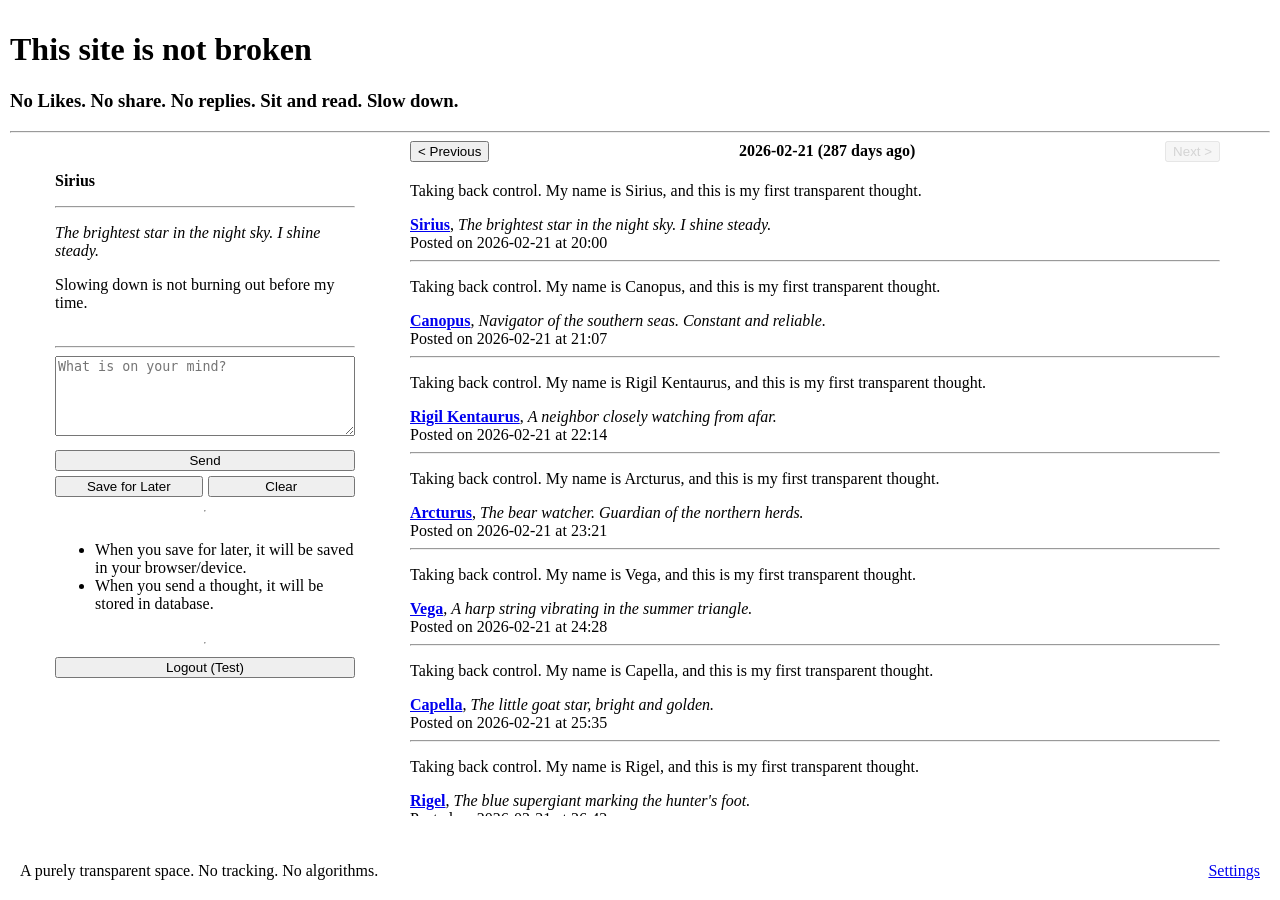
==== index.html @ 5bccc83b "feat: implement public persistence with automated secret injection and local auth" ====
<!DOCTYPE html>
<html lang="en">

<head>
    <meta charset="UTF-8">
    <meta name="viewport" content="width=device-width, initial-scale=1.0">
    <title>Minimalist Thoughts</title>
    <link rel="stylesheet" href="/css/style.css">
    <script src="/js/theme.js"></script>
</head>

<body>
    <div class="app-shell">
        <header class="app-header">
            <h1>This site is not broken</h1>
            <h3>No Likes. No share. No replies. Sit and read. Slow down.</h3>
            <hr>
        </header>

        <main class="app-main">
            <div class="app-content">

                <div class="app-container">
                    <aside class="sidebar card" style="width: 300px; padding: 15px;">
                        <!-- Authenticated View -->
                        <div id="sidebar-auth-content" style="display: none;">
                            <div class="sidebar-content">
                                <div id="user-profile-sidebar">
                                    <p id="sidebar-user-name">Loading...</p>
                                    <hr>
                                    <p id="sidebar-who-am-i"><i>...</i></p>
                                    <p id="sidebar-slowness">...</p>
                                </div>
                            </div>
                            <div class="sidebar-capture">
                                <hr>
                                <textarea id="new-thought-text" placeholder="What is on your mind?"
                                    style="width: 100%; height: 80px; box-sizing: border-box; margin-bottom: 10px;"></textarea>
                                <div style="display: flex; flex-direction: column; gap: 5px;">
                                    <button id="add-thought-btn" class="btn">Send</button>
                                    <div style="display: flex; justify-content: space-between; gap: 5px;">
                                        <button id="save-later-btn" class="btn" style="flex: 1;">Save for
                                            Later</button>
                                        <button id="clear-btn" class="btn" style="flex: 1;">Clear</button>
                                    </div>
                                    <hr>
                                    <ul class="help-text">
                                        <li>When you save for later, it will be saved in your browser/device.</li>
                                        <li>When you send a thought, it will be stored in database.</li>
                                    </ul>
                                    <hr>
                                    <button class="btn" onclick="logout()" style="width: 100%;">Logout (Test)</button>
                                </div>
                            </div>
                        </div>

                        <!-- Unauthenticated View -->
                        <div id="sidebar-login-placeholder" style="display: none;">
                            <div class="card" style="padding: 15px;">
                                <div id="login-form-container">
                                    <h3>Login</h3>
                                    <div style="display: flex; flex-direction: column; gap: 10px;">
                                        <input type="text" id="login-username" placeholder="Username" maxlength="8"
                                            style="width: 100%;">
                                        <input type="password" id="login-pin" placeholder="PIN" maxlength="6"
                                            style="width: 100%;">
                                        <button class="btn" id="login-submit-btn">Login</button>
                                        <p style="font-size: 0.8em; text-align: center;">No account? <a href="#"
                                                id="show-register-link">Register</a></p>
                                    </div>
                                </div>
                                <div id="register-form-container" style="display: none;">
                                    <h3>Register</h3>
                                    <div style="display: flex; flex-direction: column; gap: 10px;">
                                        <label style="font-size: 0.8em;">User ID:
                                            <input type="text" id="reg-userid" readonly
                                                style="width: 100%; background: #eee;">
                                        </label>
                                        <input type="text" id="reg-username" placeholder="Username (max 8)"
                                            maxlength="8" style="width: 100%;">
                                        <input type="password" id="reg-pin" placeholder="PIN (max 6)" maxlength="6"
                                            style="width: 100%;">
                                        <button class="btn" id="reg-submit-btn">Create Account</button>
                                        <p style="font-size: 0.8em; text-align: center;">Have an account? <a href="#"
                                                id="show-login-link">Login</a></p>
                                    </div>
                                </div>
                            </div>
                        </div>
                    </aside>

                    <div class="main-content">
                        <div class="pagination-controls">
                            <button id="prev-btn" class="btn">&lt; Previous</button>
                            <span id="current-date-display">Today's Thoughts</span>
                            <button id="next-btn" class="btn">Next &gt;</button>
                        </div>
                        <section id="feed-container">
                            <p>Loading thoughts...</p>
                        </section>
                    </div>
                </div>
                <br><br>
            </div>
        </main>

        <footer class="app-footer">
            <div>A purely transparent space. No tracking. No algorithms.</div>
            <div><a href="/settings.html">Settings</a></div>
        </footer>
    </div>

    <!-- Scripts -->
    <script src="/js/storage.js"></script>
    <script src="/js/parser.js"></script>
    <script src="/js/auth.js"></script>
    <script src="/js/git.js"></script>
    <script src="/js/app.js"></script>
</body>

</html>
---- css/style.css ----
/* css/style.css */

/* 
   CORE LAYOUT ONLY
   This file contains NO visual styling (colors, fonts, borders).
   It only defines the fixed-height application shell as requested.
*/

:root {
    /* Semantic Variables for future scaling, all set to browser defaults */
    --app-bg: transparent;
    --app-text: inherit;
    --header-bg: transparent;
    --header-text: inherit;
    --footer-bg: transparent;
    --footer-text: inherit;
    --card-bg: transparent;
    --card-text: inherit;
    --btn-bg: initial;
    --btn-text: initial;
}

* {
    box-sizing: border-box;
}

html,
body {
    height: 100%;
    margin: 0;
    padding: 0;
    overflow: hidden;
    /* Prevent page-level scroll */
}

/* 
   Application Shell: Fixed 100% Height Flexbox 
*/
.app-shell {
    display: flex;
    flex-direction: column;
    height: 100%;
    width: 100%;
    padding: 10px;
}

.app-header {
    flex: 0 0 auto;
}

.app-main {
    flex: 1;
    display: flex;
    overflow: hidden;
    min-height: 0;
}

.app-footer {
    display: flex;
    flex: 0 0 auto;
    flex-direction: row;
    justify-content: space-between;
    padding: 10px;
}

/* 
   Content Constraints 
*/
.app-content {
    flex: 1;
    display: flex;
    flex-direction: column;
    min-height: 0;
}

.sidebar {
    display: flex;
    flex-direction: column;
    height: 100%;
    overflow: hidden;
    min-width: 250px;
}

.sidebar-content {
    flex: 1;
    overflow-y: auto;
}

.sidebar-capture {
    flex: 0 0 auto;
    padding-top: 10px;
}

.main-content {
    flex: 1;
    overflow-y: auto;
    padding: 0 20px;
}

/* 
   Semantic Component Placeholders (Layout Only) 
*/
.app-container {
    display: flex;
    flex: 1;
    min-height: 0;
    width: 100%;
    max-width: 1200px;
    /* Better for sidebar layout than 900px */
    margin: 0 auto;
    gap: 20px;
}

@media (max-width: 768px) {
    .app-container {
        grid-template-columns: 1fr;
    }
}

.tabs {
    display: flex;
}

.tab {
    cursor: pointer;
}

/* 
   Visual reset - stripping all helper decoration that looked like "style"
*/
.btn,
.card,
.well,
.tab,
.sidebar {
    all: revert;
    /* Use browser defaults for these elements if they are native */
}

/* If the elements are divs/sections, we ensure they don't have forced styles */
.card,
.sidebar,
.well {
    background: var(--card-bg);
    color: var(--card-text);
}

.pagination-controls {
    display: flex;
    justify-content: space-between;
    align-items: center;
    margin-bottom: 20px;
}
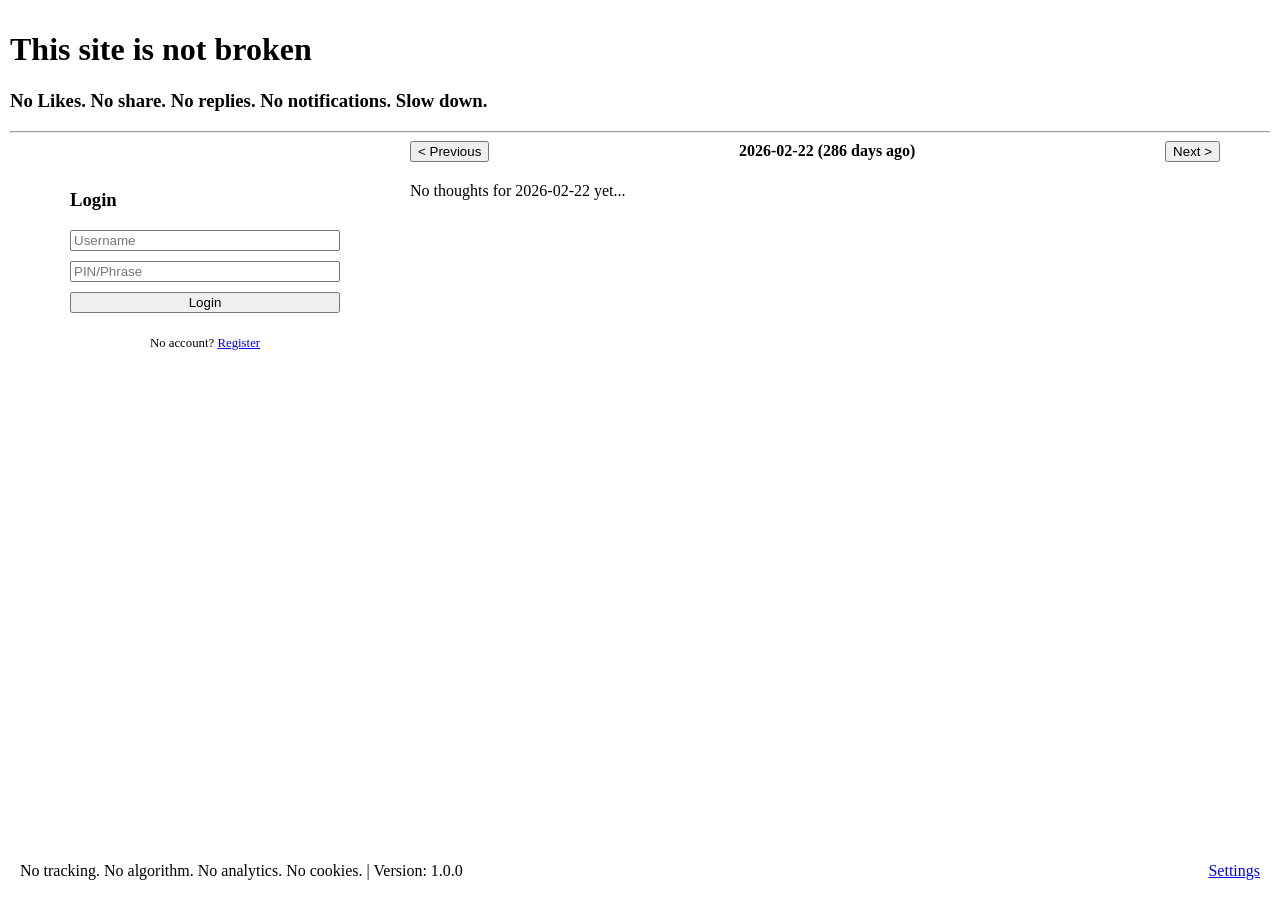
==== commit 482c0b3c: "v1.0.0: Reset mock data, implement tabbed personal home, saved thoughts, and versioning" ====
--- a/index.html
+++ b/index.html
@@ -4,16 +4,16 @@
 <head>
     <meta charset="UTF-8">
     <meta name="viewport" content="width=device-width, initial-scale=1.0">
-    <title>Minimalist Thoughts</title>
-    <link rel="stylesheet" href="/css/style.css">
-    <script src="/js/theme.js"></script>
+    <title>This site is not broken | Control your dopamine</title>
+    <link rel="stylesheet" href="css/style.css">
+    <script src="js/theme.js"></script>
 </head>
 
 <body>
     <div class="app-shell">
         <header class="app-header">
             <h1>This site is not broken</h1>
-            <h3>No Likes. No share. No replies. Sit and read. Slow down.</h3>
+            <h3>No Likes. No share. No replies. No notifications. Slow down.</h3>
             <hr>
         </header>
 
@@ -62,7 +62,7 @@
                                     <div style="display: flex; flex-direction: column; gap: 10px;">
                                         <input type="text" id="login-username" placeholder="Username" maxlength="8"
                                             style="width: 100%;">
-                                        <input type="password" id="login-pin" placeholder="PIN" maxlength="6"
+                                        <input type="password" id="login-pin" placeholder="PIN/Phrase"
                                             style="width: 100%;">
                                         <button class="btn" id="login-submit-btn">Login</button>
                                         <p style="font-size: 0.8em; text-align: center;">No account? <a href="#"
@@ -76,10 +76,23 @@
                                             <input type="text" id="reg-userid" readonly
                                                 style="width: 100%; background: #eee;">
                                         </label>
-                                        <input type="text" id="reg-username" placeholder="Username (max 8)"
-                                            maxlength="8" style="width: 100%;">
-                                        <input type="password" id="reg-pin" placeholder="PIN (max 6)" maxlength="6"
-                                            style="width: 100%;">
+                                        <label style="font-size: 0.8em;">Username:
+                                            <input type="text" id="reg-username" placeholder="Username (max 8)"
+                                                maxlength="8" style="width: 100%;">
+                                        </label>
+                                        <label style="font-size: 0.8em;">Who am I?:
+                                            <input type="text" id="reg-whoami"
+                                                placeholder="Who am I? (e.g. I am a human.)" value="I am a human."
+                                                style="width: 100%;">
+                                        </label>
+                                        <label style="font-size: 0.8em;">What does "slow down" mean to you?:
+                                            <textarea id="reg-slowness" placeholder="What does 'slow down' mean to you?"
+                                                style="width: 100%; height: 60px; box-sizing: border-box;">Managing dopamine rush!</textarea>
+                                        </label>
+                                        <label style="font-size: 0.8em;">PIN / Secret Phrase (Min 10 characters):
+                                            <input type="password" id="reg-pin"
+                                                placeholder="Make it personal, e.g. a phrase" style="width: 100%;">
+                                        </label>
                                         <button class="btn" id="reg-submit-btn">Create Account</button>
                                         <p style="font-size: 0.8em; text-align: center;">Have an account? <a href="#"
                                                 id="show-login-link">Login</a></p>
@@ -105,17 +118,20 @@
         </main>
 
         <footer class="app-footer">
-            <div>A purely transparent space. No tracking. No algorithms.</div>
-            <div><a href="/settings.html">Settings</a></div>
+            <div>No tracking. No algorithm. No analytics. No cookies. | Version: 1.0.0</div>
+            <div>
+                <span id="my-home-container" style="display: none;"><a href="#" id="my-home-link">My home</a> · </span>
+                <a href="/settings.html">Settings</a>
+            </div>
         </footer>
     </div>
 
     <!-- Scripts -->
-    <script src="/js/storage.js"></script>
-    <script src="/js/parser.js"></script>
-    <script src="/js/auth.js"></script>
-    <script src="/js/git.js"></script>
-    <script src="/js/app.js"></script>
+    <script src="js/storage.js"></script>
+    <script src="js/parser.js"></script>
+    <script src="js/auth.js"></script>
+    <script src="js/git.js"></script>
+    <script src="js/app.js"></script>
 </body>
 
 </html>
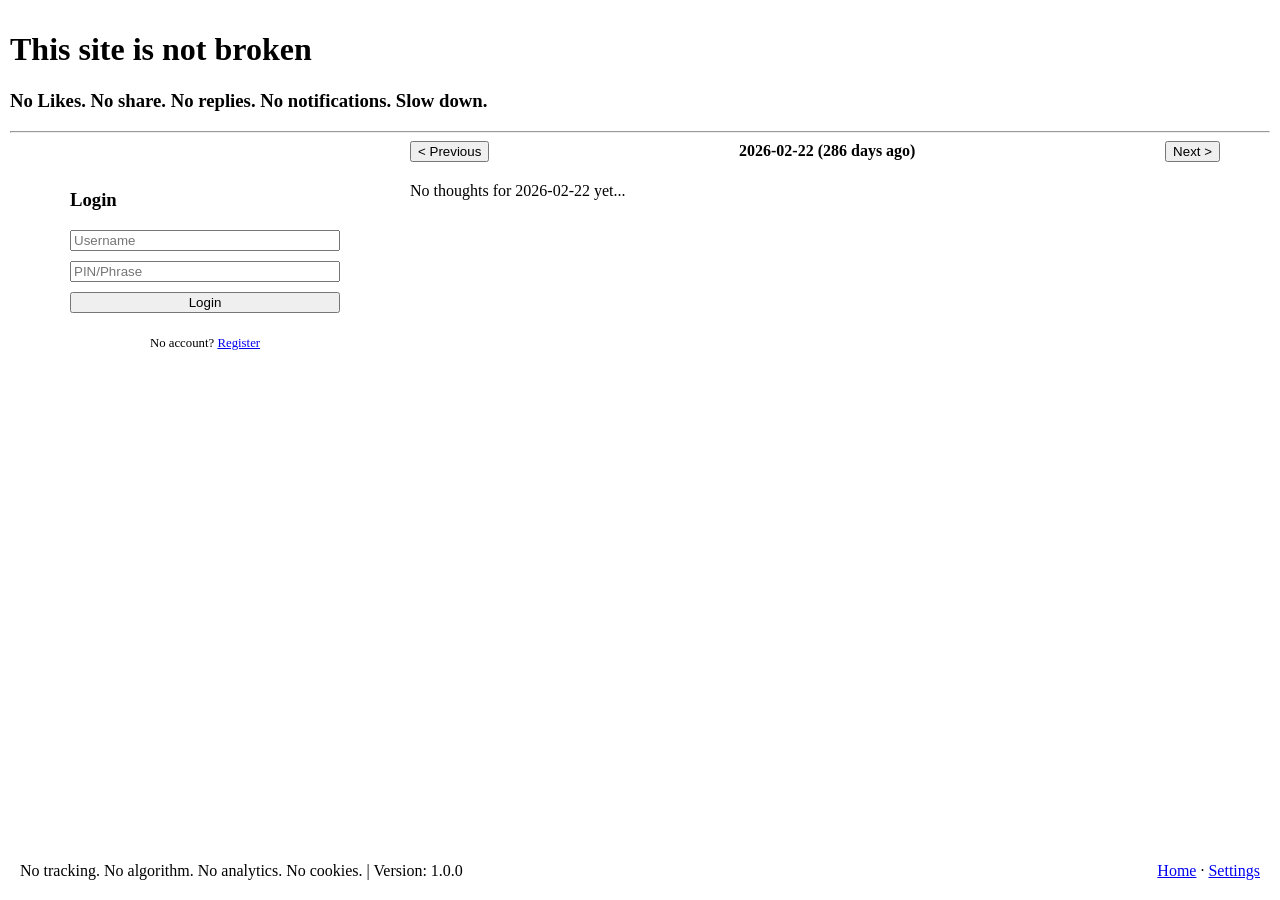
==== commit 9a613eda: "add home button" ====
--- a/index.html
+++ b/index.html
@@ -120,6 +120,7 @@
         <footer class="app-footer">
             <div>No tracking. No algorithm. No analytics. No cookies. | Version: 1.0.0</div>
             <div>
+                <a href="/">Home</a> ·
                 <span id="my-home-container" style="display: none;"><a href="#" id="my-home-link">My home</a> · </span>
                 <a href="/settings.html">Settings</a>
             </div>
